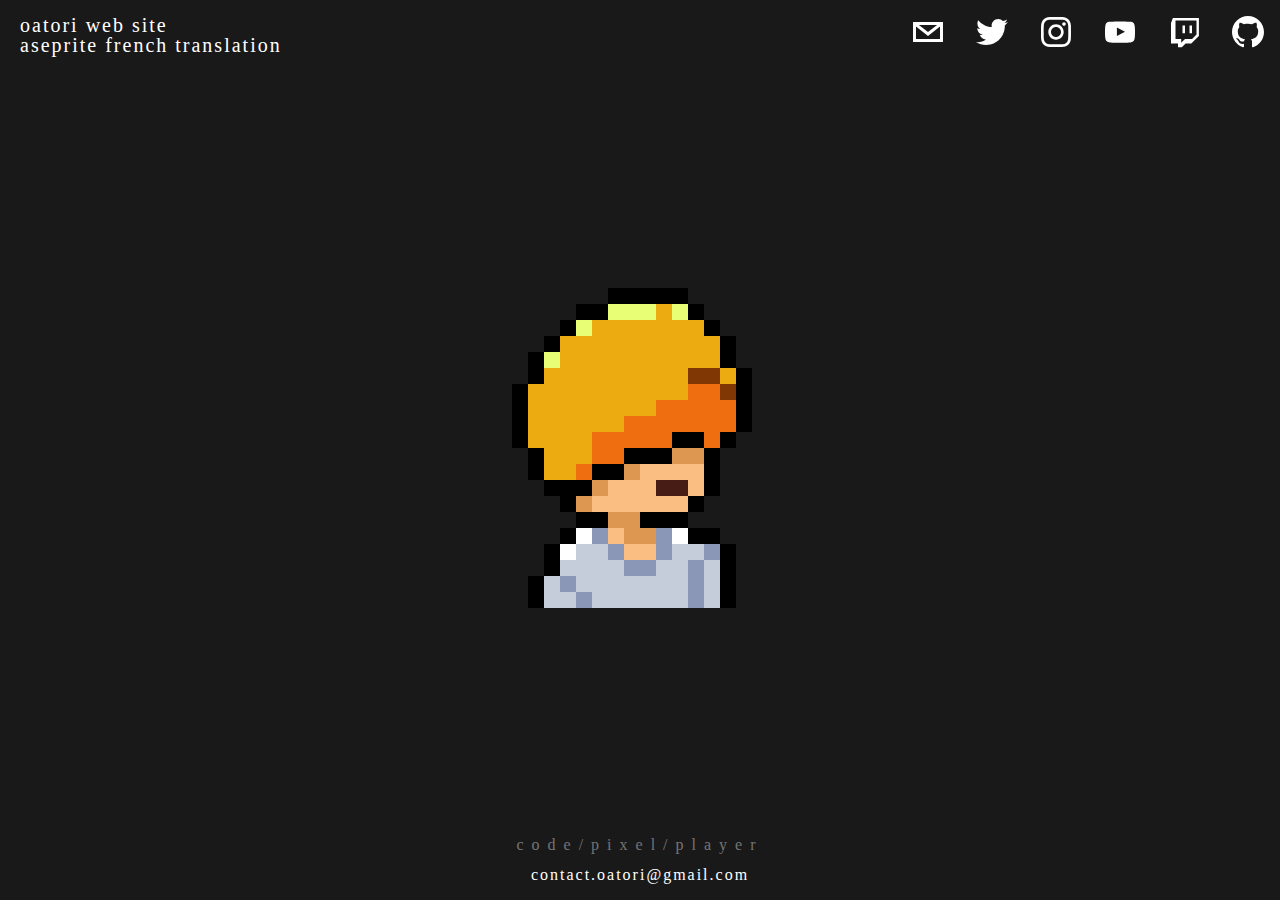
==== index.html @ 2bedd8e2 "Pouf, and magic" ====
<!DOCTYPE html>
<html>

<head>
  <title>Chamalow</title>
  <link rel="icon" type="image/png" href="assets/images/favicon.png">
  <link rel="stylesheet" type="text/css" href="assets/styles/style.css">
  <!-- End of Squarespace Headers -->
</head>

<body>
  <nav>
    <ul class="navigation">
      <li><a href="http://oatori.github.io/" target="_blank">
          oatori web site
        </a></li>
      <li><a href="https://github.com/chamalowmoelleux/Aseprite-French-Translation" target="_blank">
          aseprite french translation
        </a></li>
    </ul>
  </nav>
  <nav class="icons">
    <ul>
      <li><a href="mailto:contact.oatori@gmail.com" target="_blank" class="">
          <svg>
            <use xlink:href="#email-icon"></use>
          </svg>
        </a></li>
      <li><a href="https://twitter.com/mellowchamalow" target="_blank" class="">
          <svg>
            <use xlink:href="#twitter-icon"></use>
          </svg>
        </a></li>
      <li><a href="https://www.instagram.com/chamalow_moelleux/" target="_blank" class="">
          <svg>
            <use xlink:href="#instagram-icon"></use>
          </svg>
        </a></li>
      <li><a href="https://www.youtube.com/channel/UCsVAOAqKWA9hje9muCkTcXA" target="_blank">
          <svg>
            <use xlink:href="#youtube-icon"></use>
          </svg>
        </a></li>
      <li><a href="https://www.twitch.tv/chamalowmoelleux" target="_blank" class="">
          <svg>
            <use xlink:href="#twitch-icon"></use>
          </svg>
        </a></li>
      <li><a href="https://github.com/chamalowmoelleux" target="_blank">
          <svg>
            <use xlink:href="#github-icon"></use>
          </svg>
        </a></li>
    </ul>
  </nav>
  <!--SITE TITLE OR LOGO-->
  <div class="image">
    <a href="https://chamalowmoelleux.github.io/">
      <img src="assets/images/round.png" alt="Chamalow" width="50%" height="50%">
    </a>
  </div>
  <div class="words">
    <p>
      code/pixel/player</p>
  </div>
  <!--SITE contact info-->
  <div class="mail">
    <p><a href="mailto:contact.oatori@gmail.com">contact.oatori@gmail.com</a></p>
  </div>


  <!--INJECTION POINT FOR TRACKING SCRIPTS AND USER CONTENT FROM THE CODE INJECTION TAB-->
  <svg xmlns="http://www.w3.org/2000/svg" version="1.1" style="display:none">
    <symbol id="email-icon" viewBox="0 0 64 64">
      <path d="M17,22v20h30V22H17z M41.1,25L32,32.1L22.9,25H41.1z M20,39V26.6l12,9.3l12-9.3V39H20z">
      </path>
    </symbol>
    <symbol id="email-mask" viewBox="0 0 64 64">
      <path d="M41.1,25H22.9l9.1,7.1L41.1,25z M44,26.6l-12,9.3l-12-9.3V39h24V26.6z M0,0v64h64V0H0z M47,42H17V22h30V42z">
      </path>
    </symbol>
    <symbol id="twitter-icon" viewBox="0 0 64 64">
      <path
        d="M48,22.1c-1.2,0.5-2.4,0.9-3.8,1c1.4-0.8,2.4-2.1,2.9-3.6c-1.3,0.8-2.7,1.3-4.2,1.6 C41.7,19.8,40,19,38.2,19c-3.6,0-6.6,2.9-6.6,6.6c0,0.5,0.1,1,0.2,1.5c-5.5-0.3-10.3-2.9-13.5-6.9c-0.6,1-0.9,2.1-0.9,3.3 c0,2.3,1.2,4.3,2.9,5.5c-1.1,0-2.1-0.3-3-0.8c0,0,0,0.1,0,0.1c0,3.2,2.3,5.8,5.3,6.4c-0.6,0.1-1.1,0.2-1.7,0.2c-0.4,0-0.8,0-1.2-0.1 c0.8,2.6,3.3,4.5,6.1,4.6c-2.2,1.8-5.1,2.8-8.2,2.8c-0.5,0-1.1,0-1.6-0.1c2.9,1.9,6.4,2.9,10.1,2.9c12.1,0,18.7-10,18.7-18.7 c0-0.3,0-0.6,0-0.8C46,24.5,47.1,23.4,48,22.1z">
      </path>
    </symbol>
    <symbol id="twitter-mask" viewBox="0 0 64 64">
      <path
        d="M0,0v64h64V0H0z M44.7,25.5c0,0.3,0,0.6,0,0.8C44.7,35,38.1,45,26.1,45c-3.7,0-7.2-1.1-10.1-2.9 c0.5,0.1,1,0.1,1.6,0.1c3.1,0,5.9-1,8.2-2.8c-2.9-0.1-5.3-2-6.1-4.6c0.4,0.1,0.8,0.1,1.2,0.1c0.6,0,1.2-0.1,1.7-0.2 c-3-0.6-5.3-3.3-5.3-6.4c0,0,0-0.1,0-0.1c0.9,0.5,1.9,0.8,3,0.8c-1.8-1.2-2.9-3.2-2.9-5.5c0-1.2,0.3-2.3,0.9-3.3 c3.2,4,8.1,6.6,13.5,6.9c-0.1-0.5-0.2-1-0.2-1.5c0-3.6,2.9-6.6,6.6-6.6c1.9,0,3.6,0.8,4.8,2.1c1.5-0.3,2.9-0.8,4.2-1.6 c-0.5,1.5-1.5,2.8-2.9,3.6c1.3-0.2,2.6-0.5,3.8-1C47.1,23.4,46,24.5,44.7,25.5z">
      </path>
    </symbol>
    <symbol id="instagram-icon" viewBox="0 0 64 64">
      <path
        d="M46.91,25.816c-0.073-1.597-0.326-2.687-0.697-3.641c-0.383-0.986-0.896-1.823-1.73-2.657c-0.834-0.834-1.67-1.347-2.657-1.73c-0.954-0.371-2.045-0.624-3.641-0.697C36.585,17.017,36.074,17,32,17s-4.585,0.017-6.184,0.09c-1.597,0.073-2.687,0.326-3.641,0.697c-0.986,0.383-1.823,0.896-2.657,1.73c-0.834,0.834-1.347,1.67-1.73,2.657c-0.371,0.954-0.624,2.045-0.697,3.641C17.017,27.415,17,27.926,17,32c0,4.074,0.017,4.585,0.09,6.184c0.073,1.597,0.326,2.687,0.697,3.641c0.383,0.986,0.896,1.823,1.73,2.657c0.834,0.834,1.67,1.347,2.657,1.73c0.954,0.371,2.045,0.624,3.641,0.697C27.415,46.983,27.926,47,32,47s4.585-0.017,6.184-0.09c1.597-0.073,2.687-0.326,3.641-0.697c0.986-0.383,1.823-0.896,2.657-1.73c0.834-0.834,1.347-1.67,1.73-2.657c0.371-0.954,0.624-2.045,0.697-3.641C46.983,36.585,47,36.074,47,32S46.983,27.415,46.91,25.816z M44.21,38.061c-0.067,1.462-0.311,2.257-0.516,2.785c-0.272,0.7-0.597,1.2-1.122,1.725c-0.525,0.525-1.025,0.85-1.725,1.122c-0.529,0.205-1.323,0.45-2.785,0.516c-1.581,0.072-2.056,0.087-6.061,0.087s-4.48-0.015-6.061-0.087c-1.462-0.067-2.257-0.311-2.785-0.516c-0.7-0.272-1.2-0.597-1.725-1.122c-0.525-0.525-0.85-1.025-1.122-1.725c-0.205-0.529-0.45-1.323-0.516-2.785c-0.072-1.582-0.087-2.056-0.087-6.061s0.015-4.48,0.087-6.061c0.067-1.462,0.311-2.257,0.516-2.785c0.272-0.7,0.597-1.2,1.122-1.725c0.525-0.525,1.025-0.85,1.725-1.122c0.529-0.205,1.323-0.45,2.785-0.516c1.582-0.072,2.056-0.087,6.061-0.087s4.48,0.015,6.061,0.087c1.462,0.067,2.257,0.311,2.785,0.516c0.7,0.272,1.2,0.597,1.725,1.122c0.525,0.525,0.85,1.025,1.122,1.725c0.205,0.529,0.45,1.323,0.516,2.785c0.072,1.582,0.087,2.056,0.087,6.061S44.282,36.48,44.21,38.061z M32,24.297c-4.254,0-7.703,3.449-7.703,7.703c0,4.254,3.449,7.703,7.703,7.703c4.254,0,7.703-3.449,7.703-7.703C39.703,27.746,36.254,24.297,32,24.297z M32,37c-2.761,0-5-2.239-5-5c0-2.761,2.239-5,5-5s5,2.239,5,5C37,34.761,34.761,37,32,37z M40.007,22.193c-0.994,0-1.8,0.806-1.8,1.8c0,0.994,0.806,1.8,1.8,1.8c0.994,0,1.8-0.806,1.8-1.8C41.807,22.999,41.001,22.193,40.007,22.193z">
      </path>
    </symbol>
    <symbol id="instagram-mask" viewBox="0 0 64 64">
      <path
        d="M43.693,23.153c-0.272-0.7-0.597-1.2-1.122-1.725c-0.525-0.525-1.025-0.85-1.725-1.122c-0.529-0.205-1.323-0.45-2.785-0.517c-1.582-0.072-2.056-0.087-6.061-0.087s-4.48,0.015-6.061,0.087c-1.462,0.067-2.257,0.311-2.785,0.517c-0.7,0.272-1.2,0.597-1.725,1.122c-0.525,0.525-0.85,1.025-1.122,1.725c-0.205,0.529-0.45,1.323-0.516,2.785c-0.072,1.582-0.087,2.056-0.087,6.061s0.015,4.48,0.087,6.061c0.067,1.462,0.311,2.257,0.516,2.785c0.272,0.7,0.597,1.2,1.122,1.725s1.025,0.85,1.725,1.122c0.529,0.205,1.323,0.45,2.785,0.516c1.581,0.072,2.056,0.087,6.061,0.087s4.48-0.015,6.061-0.087c1.462-0.067,2.257-0.311,2.785-0.516c0.7-0.272,1.2-0.597,1.725-1.122s0.85-1.025,1.122-1.725c0.205-0.529,0.45-1.323,0.516-2.785c0.072-1.582,0.087-2.056,0.087-6.061s-0.015-4.48-0.087-6.061C44.143,24.476,43.899,23.682,43.693,23.153z M32,39.703c-4.254,0-7.703-3.449-7.703-7.703s3.449-7.703,7.703-7.703s7.703,3.449,7.703,7.703S36.254,39.703,32,39.703z M40.007,25.793c-0.994,0-1.8-0.806-1.8-1.8c0-0.994,0.806-1.8,1.8-1.8c0.994,0,1.8,0.806,1.8,1.8C41.807,24.987,41.001,25.793,40.007,25.793z M0,0v64h64V0H0z M46.91,38.184c-0.073,1.597-0.326,2.687-0.697,3.641c-0.383,0.986-0.896,1.823-1.73,2.657c-0.834,0.834-1.67,1.347-2.657,1.73c-0.954,0.371-2.044,0.624-3.641,0.697C36.585,46.983,36.074,47,32,47s-4.585-0.017-6.184-0.09c-1.597-0.073-2.687-0.326-3.641-0.697c-0.986-0.383-1.823-0.896-2.657-1.73c-0.834-0.834-1.347-1.67-1.73-2.657c-0.371-0.954-0.624-2.044-0.697-3.641C17.017,36.585,17,36.074,17,32c0-4.074,0.017-4.585,0.09-6.185c0.073-1.597,0.326-2.687,0.697-3.641c0.383-0.986,0.896-1.823,1.73-2.657c0.834-0.834,1.67-1.347,2.657-1.73c0.954-0.371,2.045-0.624,3.641-0.697C27.415,17.017,27.926,17,32,17s4.585,0.017,6.184,0.09c1.597,0.073,2.687,0.326,3.641,0.697c0.986,0.383,1.823,0.896,2.657,1.73c0.834,0.834,1.347,1.67,1.73,2.657c0.371,0.954,0.624,2.044,0.697,3.641C46.983,27.415,47,27.926,47,32C47,36.074,46.983,36.585,46.91,38.184z M32,27c-2.761,0-5,2.239-5,5s2.239,5,5,5s5-2.239,5-5S34.761,27,32,27z">
      </path>
    </symbol>
    <symbol id="youtube-icon" viewBox="0 0 64 64">
      <path
        d="M46.7,26c0,0-0.3-2.1-1.2-3c-1.1-1.2-2.4-1.2-3-1.3C38.3,21.4,32,21.4,32,21.4h0 c0,0-6.3,0-10.5,0.3c-0.6,0.1-1.9,0.1-3,1.3c-0.9,0.9-1.2,3-1.2,3S17,28.4,17,30.9v2.3c0,2.4,0.3,4.9,0.3,4.9s0.3,2.1,1.2,3 c1.1,1.2,2.6,1.2,3.3,1.3c2.4,0.2,10.2,0.3,10.2,0.3s6.3,0,10.5-0.3c0.6-0.1,1.9-0.1,3-1.3c0.9-0.9,1.2-3,1.2-3s0.3-2.4,0.3-4.9 v-2.3C47,28.4,46.7,26,46.7,26z M28.9,35.9l0-8.4l8.1,4.2L28.9,35.9z">
      </path>
    </symbol>
    <symbol id="youtube-mask" viewBox="0 0 64 64">
      <path
        d="M0,0v64h64V0H0z M47,33.1c0,2.4-0.3,4.9-0.3,4.9s-0.3,2.1-1.2,3c-1.1,1.2-2.4,1.2-3,1.3 C38.3,42.5,32,42.6,32,42.6s-7.8-0.1-10.2-0.3c-0.7-0.1-2.2-0.1-3.3-1.3c-0.9-0.9-1.2-3-1.2-3S17,35.6,17,33.1v-2.3 c0-2.4,0.3-4.9,0.3-4.9s0.3-2.1,1.2-3c1.1-1.2,2.4-1.2,3-1.3c4.2-0.3,10.5-0.3,10.5-0.3h0c0,0,6.3,0,10.5,0.3c0.6,0.1,1.9,0.1,3,1.3 c0.9,0.9,1.2,3,1.2,3s0.3,2.4,0.3,4.9V33.1z M28.9,35.9l8.1-4.2l-8.1-4.2L28.9,35.9z">
      </path>
    </symbol>
    <symbol id="twitch-icon" viewBox="0 0 64 64">
      <path d="M40,25.6h-2.5v7.6H40V25.6z M33,25.6h-2.5v7.6H33V25.6z M20.9,18L19,23.1v20.4h7v3.8h3.8l3.8-3.8h5.7l7.6-7.6V18H20.9z M44.5,34.5L40,39h-7l-3.8,3.8V39h-5.7V20.5h21V34.5z">
      </path>
    </symbol>
    <symbol id="twitch-mask" viewBox="0 0 64 64">
      <path d="M0,0v64h64V0H0z M47,35.8l-7.6,7.6h-5.7l-3.8,3.8H26v-3.8h-7V23.1l1.9-5.1H47V35.8z M29.2,42.8L33,39h7l4.5-4.5 v-14h-21V39h5.7V42.8z M37.5,25.6H40v7.6h-2.5V25.6z M30.5,25.6H33v7.6h-2.5V25.6z">
      </path>
    </symbol>
    <symbol id="github-icon" viewBox="0 0 64 64">
      <path
        d="M32,16c-8.8,0-16,7.2-16,16c0,7.1,4.6,13.1,10.9,15.2 c0.8,0.1,1.1-0.3,1.1-0.8c0-0.4,0-1.4,0-2.7c-4.5,1-5.4-2.1-5.4-2.1c-0.7-1.8-1.8-2.3-1.8-2.3c-1.5-1,0.1-1,0.1-1 c1.6,0.1,2.5,1.6,2.5,1.6c1.4,2.4,3.7,1.7,4.7,1.3c0.1-1,0.6-1.7,1-2.1c-3.6-0.4-7.3-1.8-7.3-7.9c0-1.7,0.6-3.2,1.6-4.3 c-0.2-0.4-0.7-2,0.2-4.2c0,0,1.3-0.4,4.4,1.6c1.3-0.4,2.6-0.5,4-0.5c1.4,0,2.7,0.2,4,0.5c3.1-2.1,4.4-1.6,4.4-1.6 c0.9,2.2,0.3,3.8,0.2,4.2c1,1.1,1.6,2.5,1.6,4.3c0,6.1-3.7,7.5-7.3,7.9c0.6,0.5,1.1,1.5,1.1,3c0,2.1,0,3.9,0,4.4 c0,0.4,0.3,0.9,1.1,0.8C43.4,45.1,48,39.1,48,32C48,23.2,40.8,16,32,16z">
      </path>
    </symbol>
    <symbol id="github-mask" viewBox="0 0 64 64">
      <path
        d="M0,0v64h64V0H0z M37.1,47.2c-0.8,0.2-1.1-0.3-1.1-0.8c0-0.5,0-2.3,0-4.4c0-1.5-0.5-2.5-1.1-3 c3.6-0.4,7.3-1.7,7.3-7.9c0-1.7-0.6-3.2-1.6-4.3c0.2-0.4,0.7-2-0.2-4.2c0,0-1.3-0.4-4.4,1.6c-1.3-0.4-2.6-0.5-4-0.5 c-1.4,0-2.7,0.2-4,0.5c-3.1-2.1-4.4-1.6-4.4-1.6c-0.9,2.2-0.3,3.8-0.2,4.2c-1,1.1-1.6,2.5-1.6,4.3c0,6.1,3.7,7.5,7.3,7.9 c-0.5,0.4-0.9,1.1-1,2.1c-0.9,0.4-3.2,1.1-4.7-1.3c0,0-0.8-1.5-2.5-1.6c0,0-1.6,0-0.1,1c0,0,1,0.5,1.8,2.3c0,0,0.9,3.1,5.4,2.1 c0,1.3,0,2.3,0,2.7c0,0.4-0.3,0.9-1.1,0.8C20.6,45.1,16,39.1,16,32c0-8.8,7.2-16,16-16c8.8,0,16,7.2,16,16 C48,39.1,43.4,45.1,37.1,47.2z">
      </path>
    </symbol>
  </svg>
  </div> <!-- end #innerWrapper -->
</body>

</html>
---- assets/styles/style.css ----
@font-face {
  font-family: 'AsepriteFont';
  font-style: normal;
  src: ../fonts/AsepriteFont.ttf;
}

html
{
  font-family: 'AsepriteFont';
  background-color: rgb(25,25,25);
}

svg
{
  fill: white;
  width: 64px;
  height: 64px;
}

svg:hover
{
  fill: #ecab11;
}
/*---------------*\
|------Icons------|
\*---------------*/
.icons
{
  text-align: right;
  list-style-type: none;
  padding: 0;
  position: absolute;
  right: 0;
  top: 0;
  box-sizing: border-box;
}

.icons ul
{
  list-style-type: none;
  display: flex;
  margin: 0;
  padding: 0;
  text-align: right;
}

.icons li
{
  margin: 0;
}

.icons a
{
  margin: 0;
}

.navigation
{
  position: absolute;
  top: 0;
  left: 0;
  padding-left: 20px;
}

.navigation li
{
  	list-style-type: none;
}

.navigation li :hover
{
  color: #ecab11;
}

.navigation a
{
  color: #fff;
	text-decoration: none;
	letter-spacing: 2px;
	text-transform: lowercase;
  font-size: 20px;
	line-height: .9em;
}
.mail
{
  text-align: center;
  position: absolute;
  bottom: 0;
  right: 0;
  left: 0;
  margin: auto;
}

.mail a
{
  text-decoration: none;
  color: #fff;
  letter-spacing: 2px;
}

.mail :hover
{
  color: #ecab11;
}

.words
{
  letter-spacing: 0.5em;
  color: rgba(255,255,255,.4);
  text-align: center;
  position: absolute;
  bottom: 30px;
  right: 0;
  left: 0;
  margin: auto;
}

.image
{
  position: absolute;
  top: 50%;
  left: 50%;
  transform: translate(-50%, -50%);
  text-align: center;
  width: auto;
  height: auto;
}

@media only screen and (max-width:50em)
{
  .icons
  {
    left: 50%;
    transform: translate(-50%, 0);
    margin: auto;
    top: auto;
    bottom: 60px;
    text-align: center;
  }

  .icons ul
  {
    justify-content: center;
    flex-wrap: wrap;
    flex-shrink: 3;
  }

  .navigation
  {
    text-align: center;
    padding: auto;
  }

  .navigation li
  {
    text-align: center;
  }

  .words
  {
    font-size: 2.5em;
  }

  .mail
  {
    font-size: 1.5em;
  }
}
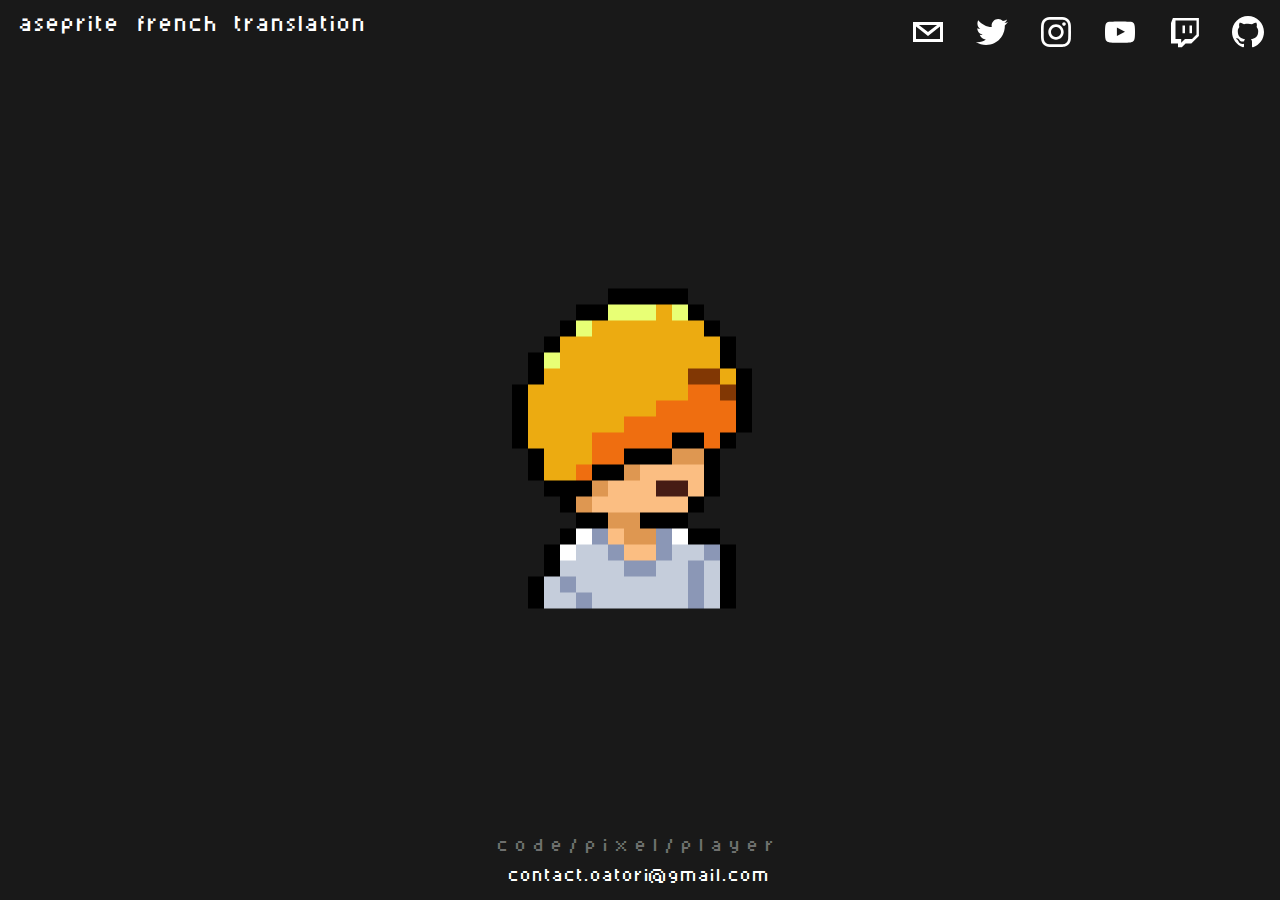
==== commit 49d6a403: "Update index.html" ====
--- a/index.html
+++ b/index.html
@@ -11,9 +11,6 @@
 <body>
   <nav>
     <ul class="navigation">
-      <li><a href="http://oatori.github.io/" target="_blank">
-          oatori web site
-        </a></li>
       <li><a href="https://github.com/chamalowmoelleux/Aseprite-French-Translation" target="_blank">
           aseprite french translation
         </a></li>
--- a/assets/styles/style.css
+++ b/assets/styles/style.css
@@ -1,7 +1,7 @@
 @font-face {
   font-family: 'AsepriteFont';
   font-style: normal;
-  src: ../fonts/AsepriteFont.ttf;
+  src: url('../fonts/AsepriteFont.ttf');
 }
 
 html
@@ -21,9 +21,7 @@
 {
   fill: #ecab11;
 }
-/*---------------*\
-|------Icons------|
-\*---------------*/
+
 .icons
 {
   text-align: right;
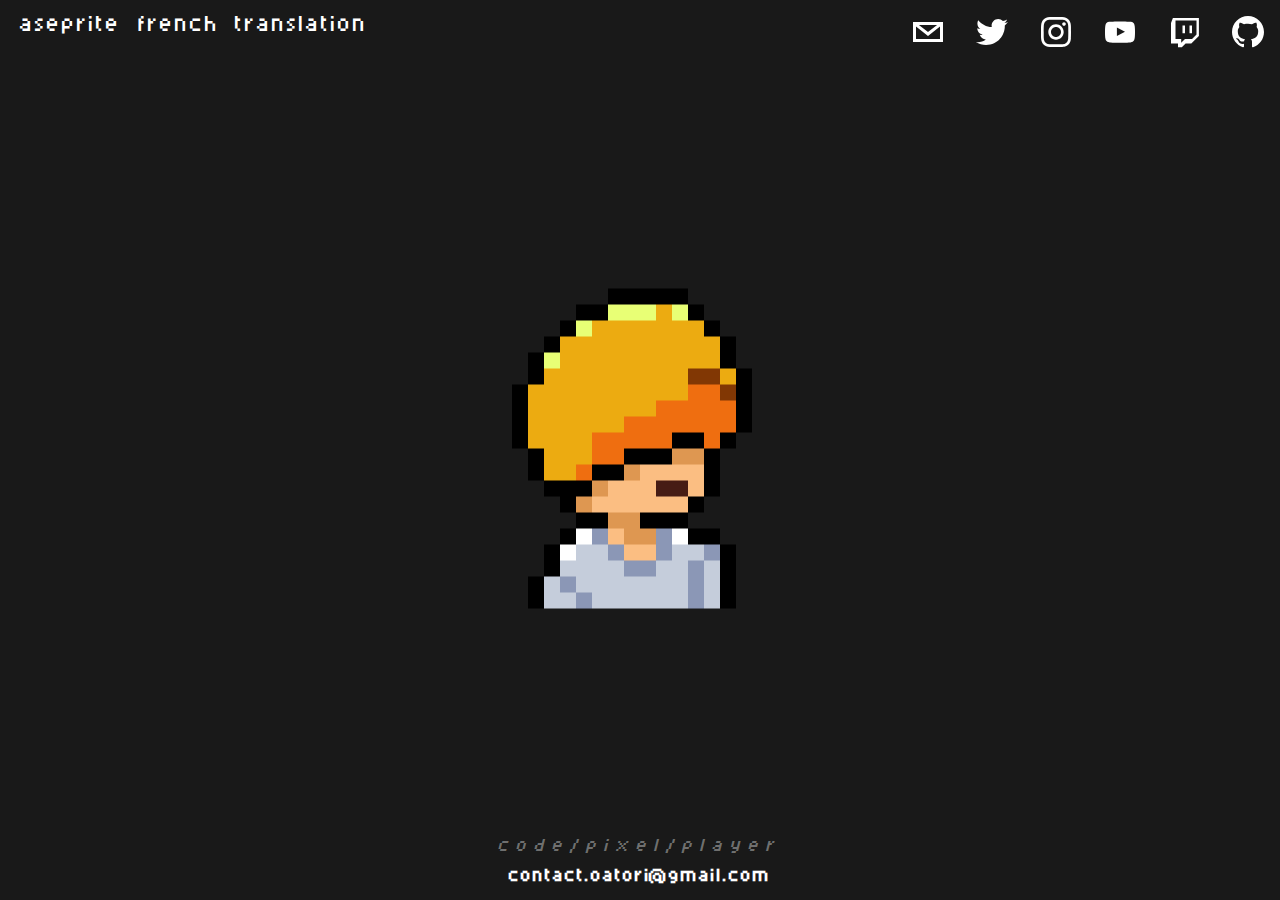
==== commit 7de2ef49: "Update index.html" ====
--- a/index.html
+++ b/index.html
@@ -57,12 +57,12 @@
     </a>
   </div>
   <div class="words">
-    <p>
-      code/pixel/player</p>
+    <p> <I>
+      code/pixel/player</I></p>
   </div>
   <!--SITE contact info-->
   <div class="mail">
-    <p><a href="mailto:contact.oatori@gmail.com">contact.oatori@gmail.com</a></p>
+    <p><a href="mailto:contact.oatori@gmail.com"><b>contact.oatori@gmail.com</b></a></p>
   </div>
 
 
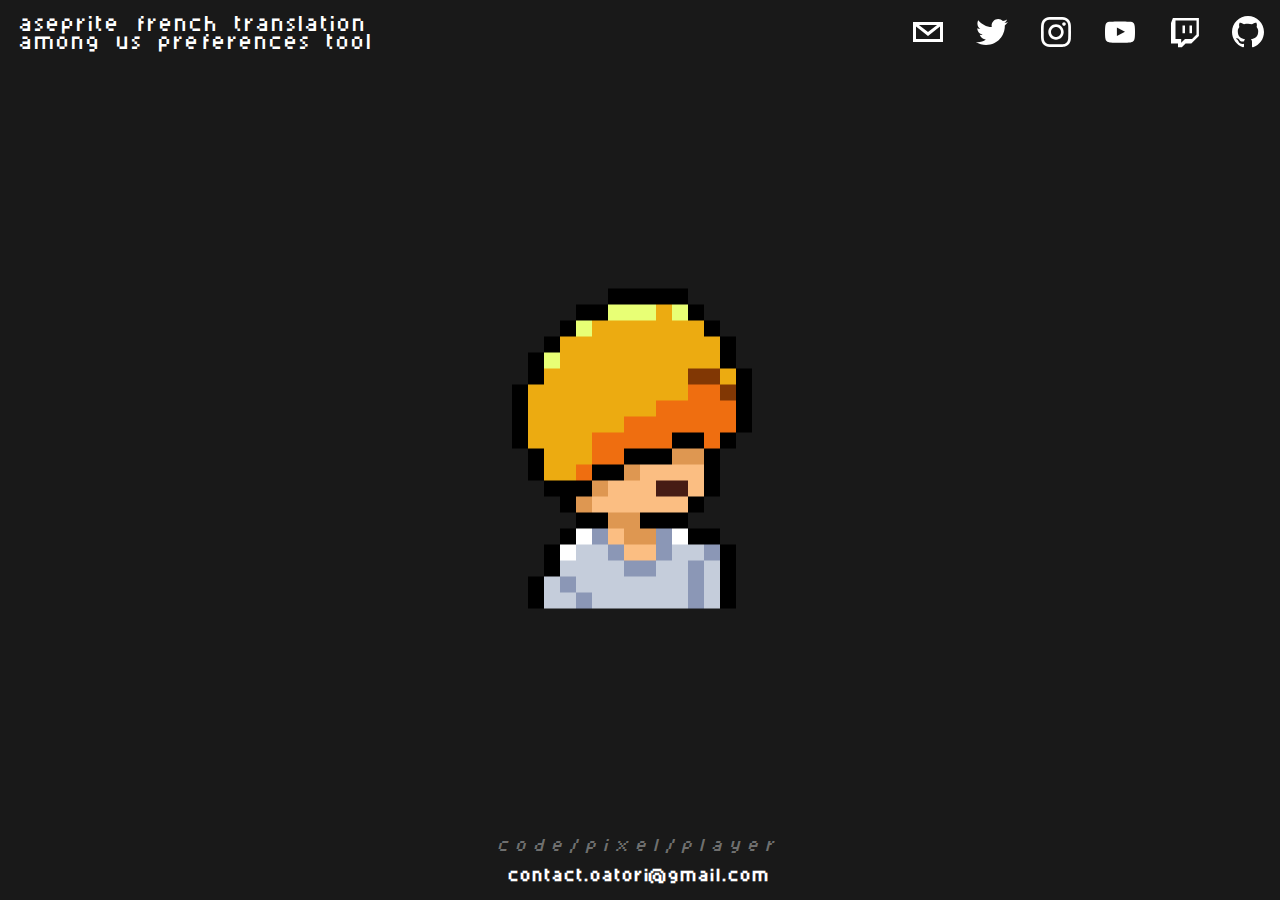
==== commit 8ca2c454: "Update index.html" ====
--- a/index.html
+++ b/index.html
@@ -11,9 +11,8 @@
 <body>
   <nav>
     <ul class="navigation">
-      <li><a href="https://github.com/chamalowmoelleux/Aseprite-French-Translation" target="_blank">
-          aseprite french translation
-        </a></li>
+      <li><a href="https://github.com/chamalowmoelleux/Aseprite-French-Translation" target="_blank">aseprite french translation</a></li>
+      <li><a href="https://github.com/chamalowmoelleux/Among-Us-Preferences-Tool" target="_blank">among us preferences tool</a></li>
     </ul>
   </nav>
   <nav class="icons">
--- a/assets/styles/style.css
+++ b/assets/styles/style.css
@@ -124,7 +124,7 @@
   height: auto;
 }
 
-@media only screen and (max-width:50em)
+@media screen and (orientation: portrait)
 {
   .icons
   {
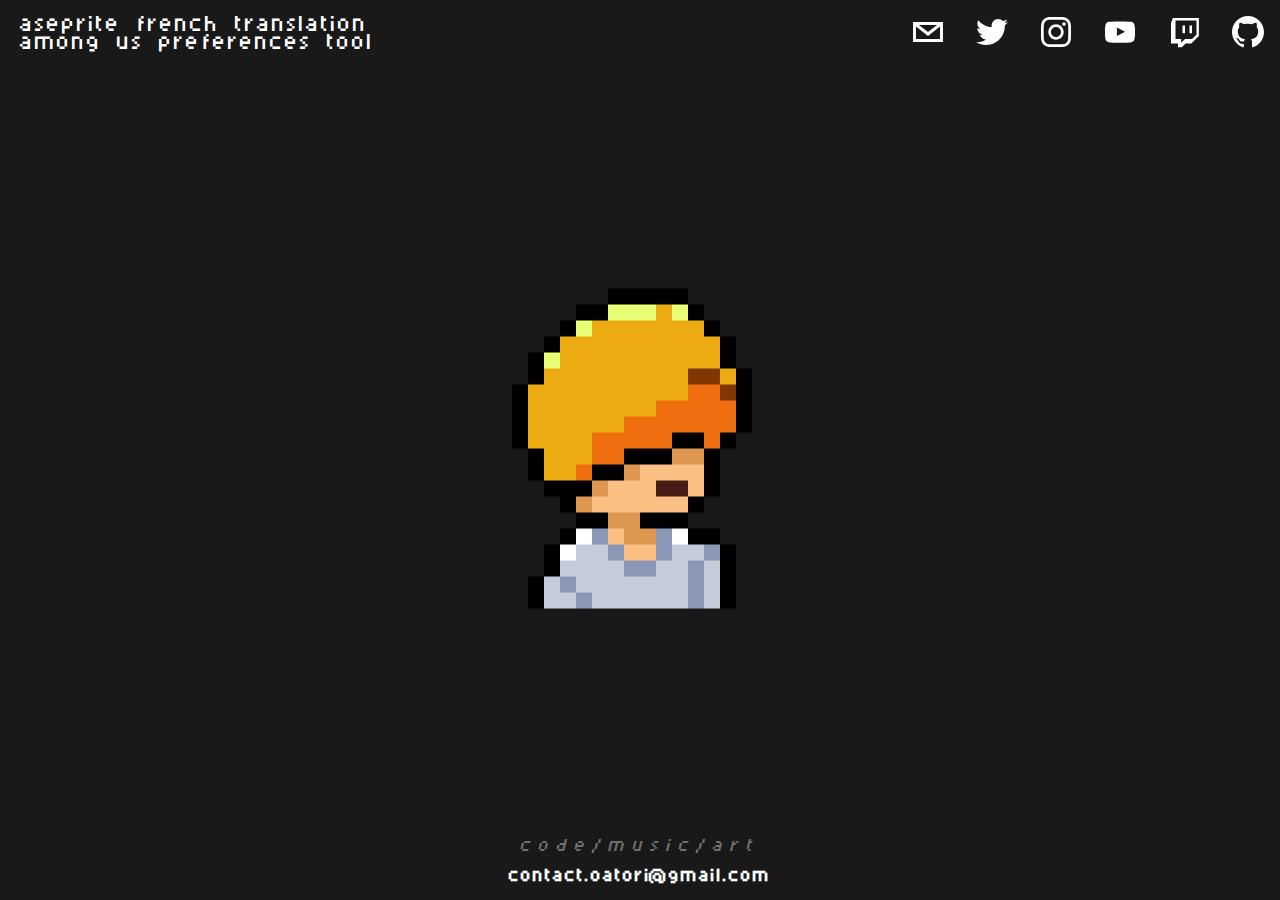
==== commit e0020c81: "Update dead links" ====
--- a/index.html
+++ b/index.html
@@ -22,12 +22,12 @@
             <use xlink:href="#email-icon"></use>
           </svg>
         </a></li>
-      <li><a href="https://twitter.com/mellowchamalow" target="_blank" class="">
+      <li><a href="https://twitter.com/realboubli" target="_blank" class="">
           <svg>
             <use xlink:href="#twitter-icon"></use>
           </svg>
         </a></li>
-      <li><a href="https://www.instagram.com/chamalow_moelleux/" target="_blank" class="">
+      <li><a href="https://www.instagram.com/realboubli/" target="_blank" class="">
           <svg>
             <use xlink:href="#instagram-icon"></use>
           </svg>
@@ -57,7 +57,7 @@
   </div>
   <div class="words">
     <p> <I>
-      code/pixel/player</I></p>
+      code/music/art</I></p>
   </div>
   <!--SITE contact info-->
   <div class="mail">
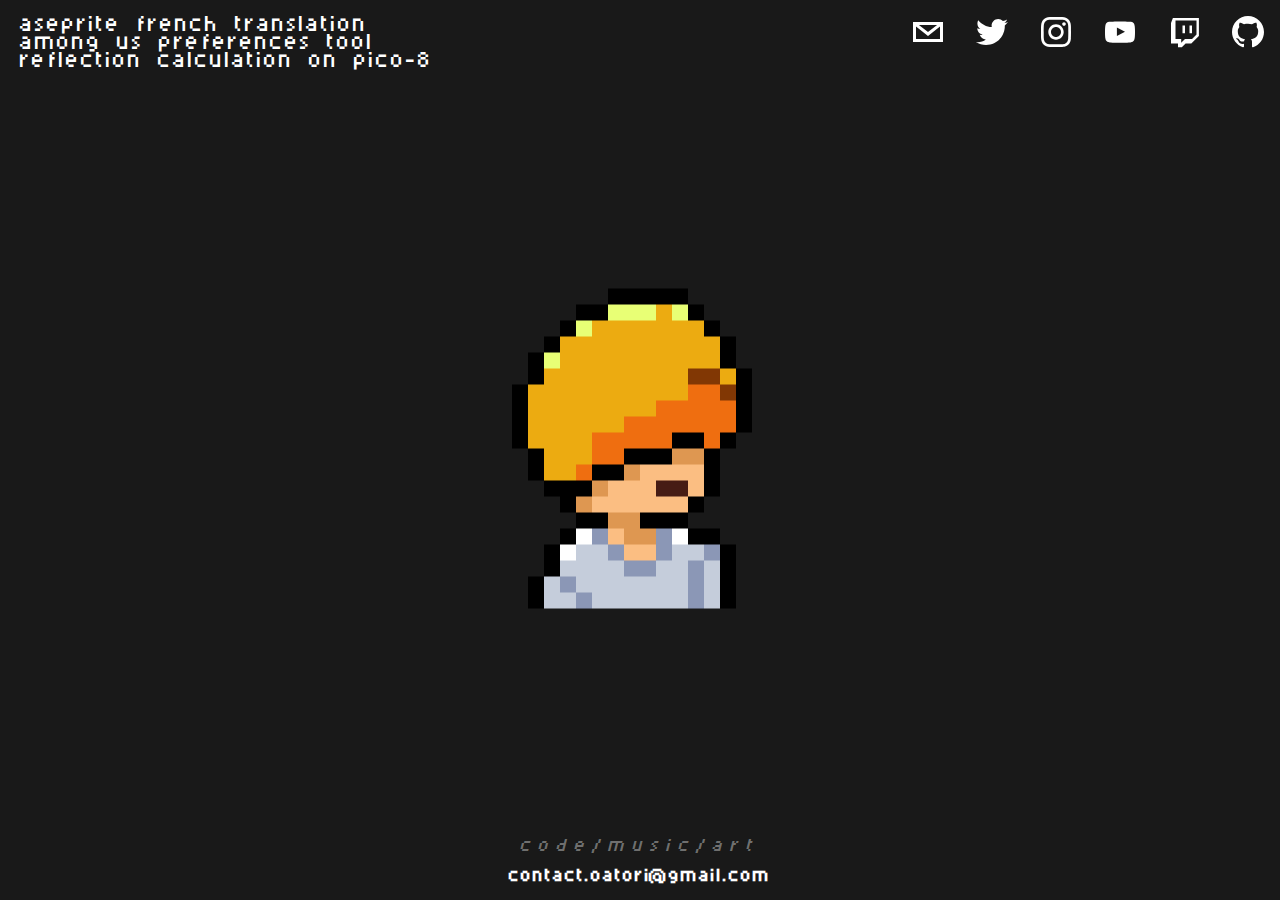
==== commit 8de23071: "Update index.html" ====
--- a/index.html
+++ b/index.html
@@ -13,6 +13,7 @@
     <ul class="navigation">
       <li><a href="https://github.com/chamalowmoelleux/Aseprite-French-Translation" target="_blank">aseprite french translation</a></li>
       <li><a href="https://github.com/chamalowmoelleux/Among-Us-Preferences-Tool" target="_blank">among us preferences tool</a></li>
+      <li><a href="https://www.lexaloffle.com/bbs/?tid=41883" target="_blank">reflection calculation on pico-8</a></li>
     </ul>
   </nav>
   <nav class="icons">
--- a/assets/styles/style.css
+++ b/assets/styles/style.css
@@ -157,6 +157,7 @@
   .words
   {
     font-size: 2.5em;
+    bottom: 60px
   }
 
   .mail
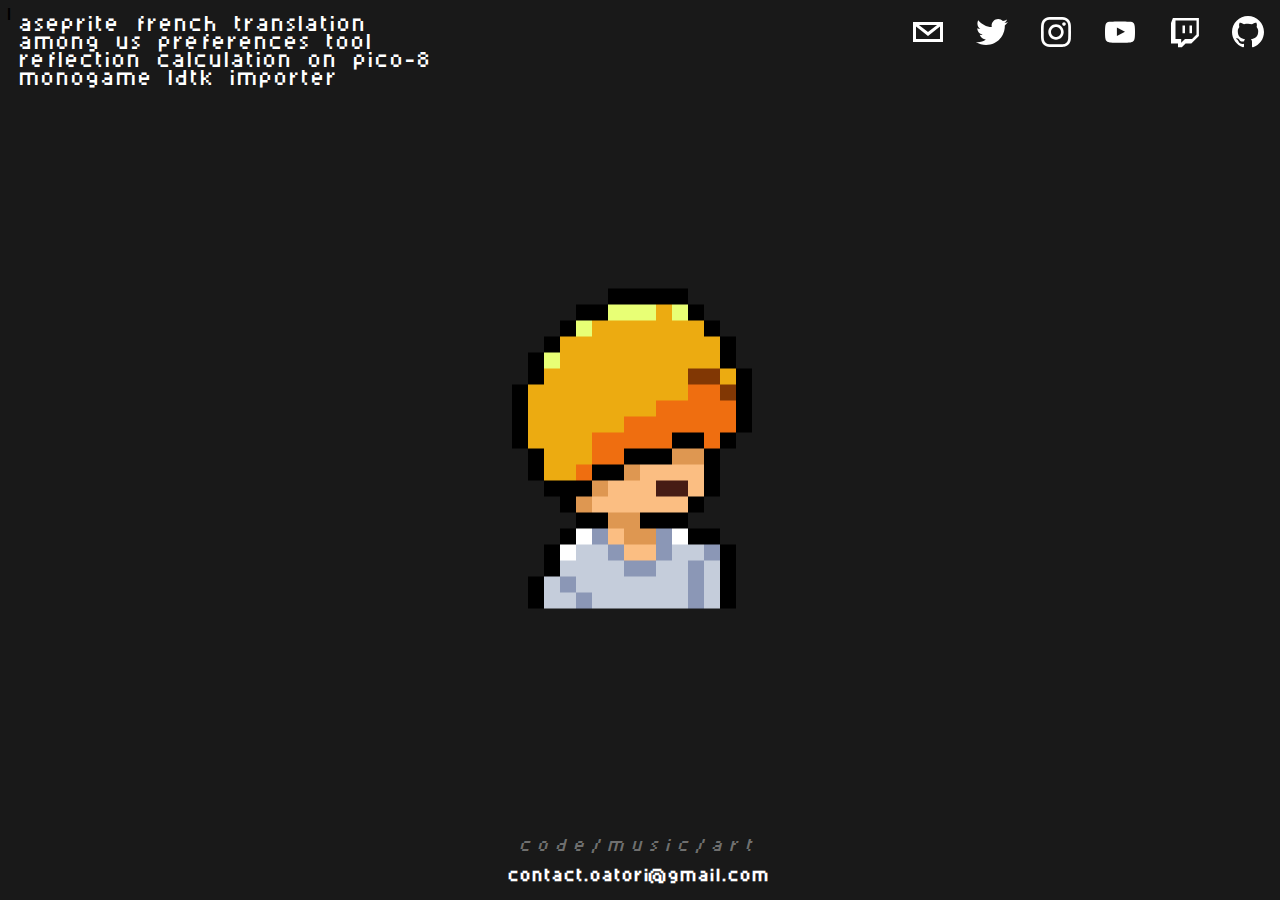
==== commit 7e1c42a5: "Add files via upload" ====
--- a/index.html
+++ b/index.html
@@ -14,6 +14,7 @@
       <li><a href="https://github.com/chamalowmoelleux/Aseprite-French-Translation" target="_blank">aseprite french translation</a></li>
       <li><a href="https://github.com/chamalowmoelleux/Among-Us-Preferences-Tool" target="_blank">among us preferences tool</a></li>
       <li><a href="https://www.lexaloffle.com/bbs/?tid=41883" target="_blank">reflection calculation on pico-8</a></li>
+      <li><a href="https://github.com/chamalowmoelleux/MonoGame-LDtk-Importer" target="_blank">monogame ldtk importer</a></li>
     </ul>
   </nav>
   <nav class="icons">
@@ -128,4 +129,4 @@
   </div> <!-- end #innerWrapper -->
 </body>
 
-</html>
+</html>l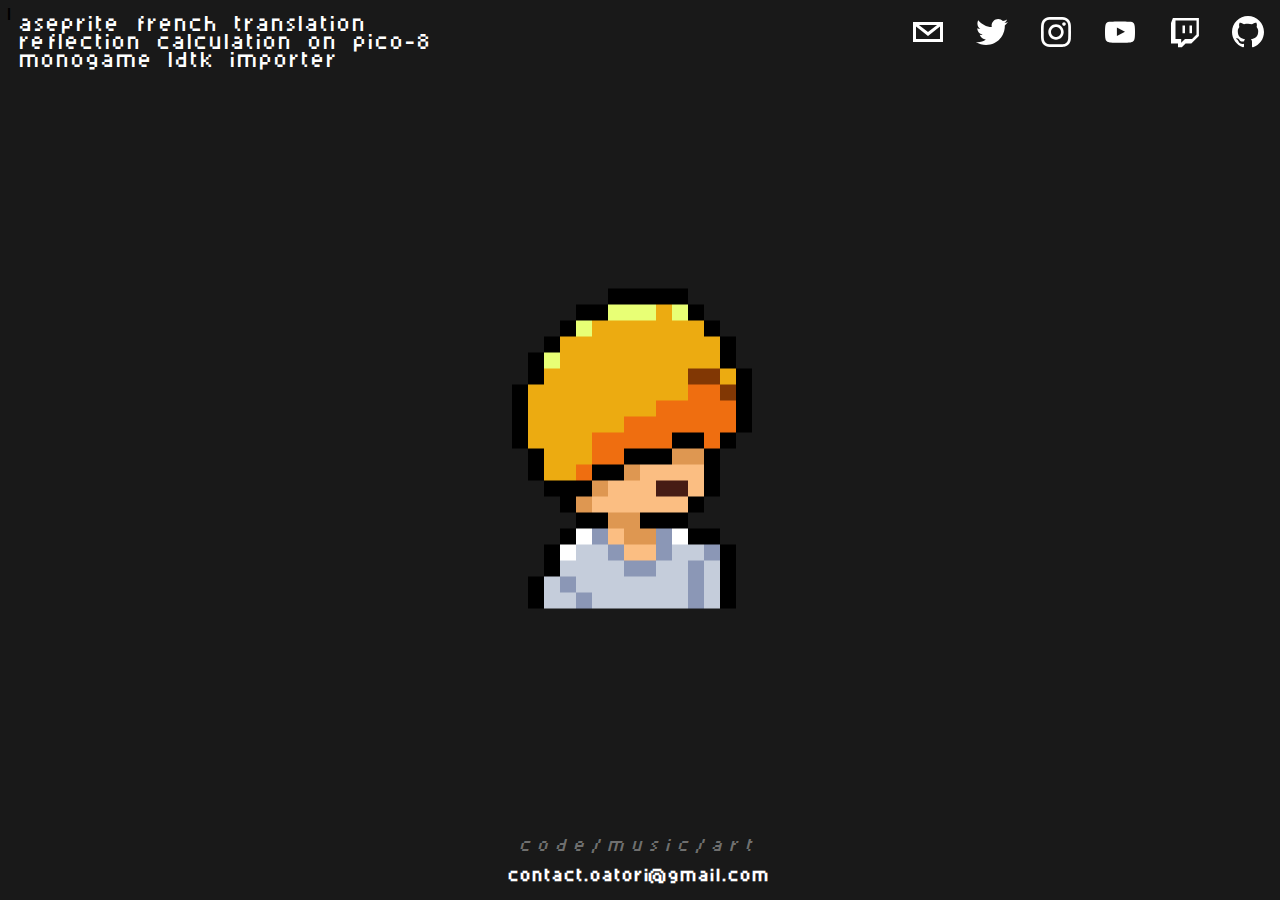
==== commit cb97f79c: "Update index.html" ====
--- a/index.html
+++ b/index.html
@@ -12,7 +12,6 @@
   <nav>
     <ul class="navigation">
       <li><a href="https://github.com/chamalowmoelleux/Aseprite-French-Translation" target="_blank">aseprite french translation</a></li>
-      <li><a href="https://github.com/chamalowmoelleux/Among-Us-Preferences-Tool" target="_blank">among us preferences tool</a></li>
       <li><a href="https://www.lexaloffle.com/bbs/?tid=41883" target="_blank">reflection calculation on pico-8</a></li>
       <li><a href="https://github.com/chamalowmoelleux/MonoGame-LDtk-Importer" target="_blank">monogame ldtk importer</a></li>
     </ul>
@@ -129,4 +128,4 @@
   </div> <!-- end #innerWrapper -->
 </body>
 
-</html>l+</html>l
